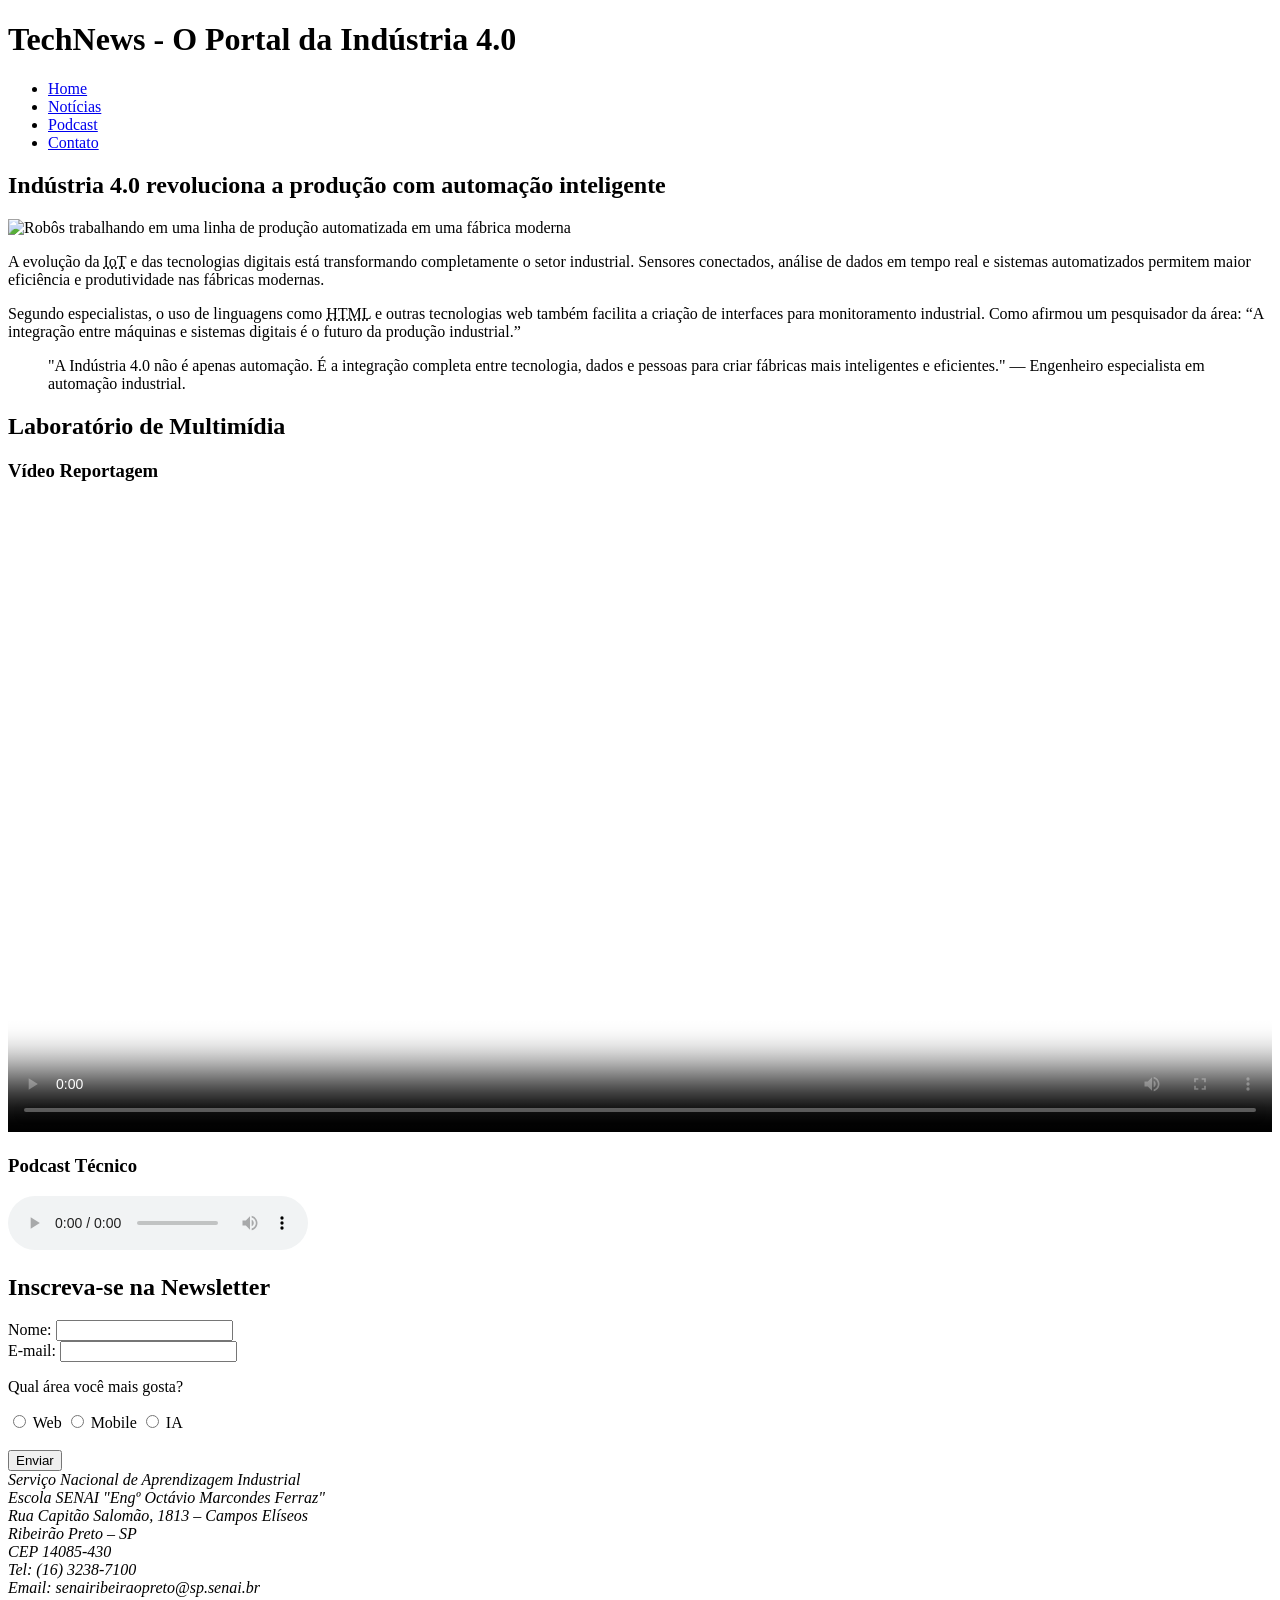
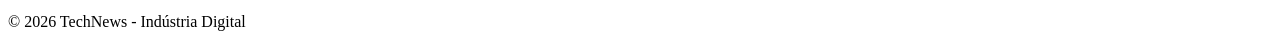
==== projeto-portal/index.html @ 2f5e060c "Atividades do dia 13/06/2026" ====
<!doctype html>
<html lang="pt-br">
  <head>
    <meta charset="UTF-8" />
    <meta name="viewport" content="width=device-width, initial-scale=1.0" />
    <title>TechNews - O Portal da Indústria 4.0.</title>
  </head>
  <body>
    <!doctype html>
    <html lang="pt-br">
      <head>
        <meta charset="utf-8" />
        <title>TechNews - O Portal da Indústria 4.0</title>
      </head>

      <body>
        <!-- Início do Header -->
        <header>
          <h1>TechNews - O Portal da Indústria 4.0</h1>

          <nav>
            <ul>
              <li><a href="#">Home</a></li>
              <li><a href="#">Notícias</a></li>
              <li><a href="#">Podcast</a></li>
              <li><a href="#">Contato</a></li>
            </ul>
          </nav>
        </header>
        <!-- Fim do Header -->

        <!-- Início do Conteúdo Principal -->
        <main>
          <!-- Início da Notícia -->
          <article>
            <h2>
              Indústria 4.0 revoluciona a produção com automação inteligente
            </h2>

            <img
              src="img/industria.jpg"
              alt="Robôs trabalhando em uma linha de produção automatizada em uma fábrica moderna"
            />

            <p>
              A evolução da <abbr title="Internet das Coisas">IoT</abbr> e das
              tecnologias digitais está transformando completamente o setor
              industrial. Sensores conectados, análise de dados em tempo real e
              sistemas automatizados permitem maior eficiência e produtividade
              nas fábricas modernas.
            </p>

            <p>
              Segundo especialistas, o uso de linguagens como
              <abbr title="HyperText Markup Language">HTML</abbr> e outras
              tecnologias web também facilita a criação de interfaces para
              monitoramento industrial. Como afirmou um pesquisador da área:
              <q
                >A integração entre máquinas e sistemas digitais é o futuro da
                produção industrial.</q
              >
            </p>

            <blockquote>
              "A Indústria 4.0 não é apenas automação. É a integração completa
              entre tecnologia, dados e pessoas para criar fábricas mais
              inteligentes e eficientes." — Engenheiro especialista em automação
              industrial.
            </blockquote>
          </article>
          <!-- Fim da News -->

          <!-- Início da Seção de Multimídia -->
          <section>
            <h2>Laboratório de Multimídia</h2>

            <h3>Vídeo Reportagem</h3>
            <video controls width="100%" poster="img/capa-video.jpg">
              <source src="video/reportagem.mp4" type="video/mp4" />
              Seu navegador não suporta vídeo.
            </video>

            <h3>Podcast Técnico</h3>
            <audio controls>
              <source src="audio/podcast.mp3" type="audio/mpeg" />
              Seu navegador não suporta áudio.
            </audio>
          </section>
          <!-- Fim da Seção de Multimídia -->

          <!-- Início da Newsletter -->
          <section>
            <h2>Inscreva-se na Newsletter</h2>

            <form>
              <div>
                <label for="nome">Nome:</label>
                <input type="text" id="nome" name="nome" required />
              </div>

              <div>
                <label for="email">E-mail:</label>
                <input type="email" id="email" name="email" required />
              </div>

              <p>Qual área você mais gosta?</p>

              <input type="radio" id="web" name="area" value="web" />
              <label for="web">Web</label>

              <input type="radio" id="mobile" name="area" value="mobile" />
              <label for="mobile">Mobile</label>

              <input type="radio" id="ia" name="area" value="ia" />
              <label for="ia">IA</label>

              <br /><br />

              <button type="submit">Enviar</button>
            </form>
          </section>
          <!-- Fim da Newsletter -->
        </main>
        <!-- Fim do Conteúdo Principal -->

        <!-- Início do Footer -->
        <footer>
          <address>
            Serviço Nacional de Aprendizagem Industrial<br />
            Escola SENAI "Engº Octávio Marcondes Ferraz"<br />
            Rua Capitão Salomão, 1813 – Campos Elíseos<br />
            Ribeirão Preto – SP<br />
            CEP 14085-430<br />
            Tel: (16) 3238-7100<br />
            Email: senairibeiraopreto@sp.senai.br
          </address>

          <p>&copy; 2026 TechNews - Indústria Digital</p>
        </footer>
        <!-- Fim do Footer -->
      </body>
    </html>
  </body>
</html>
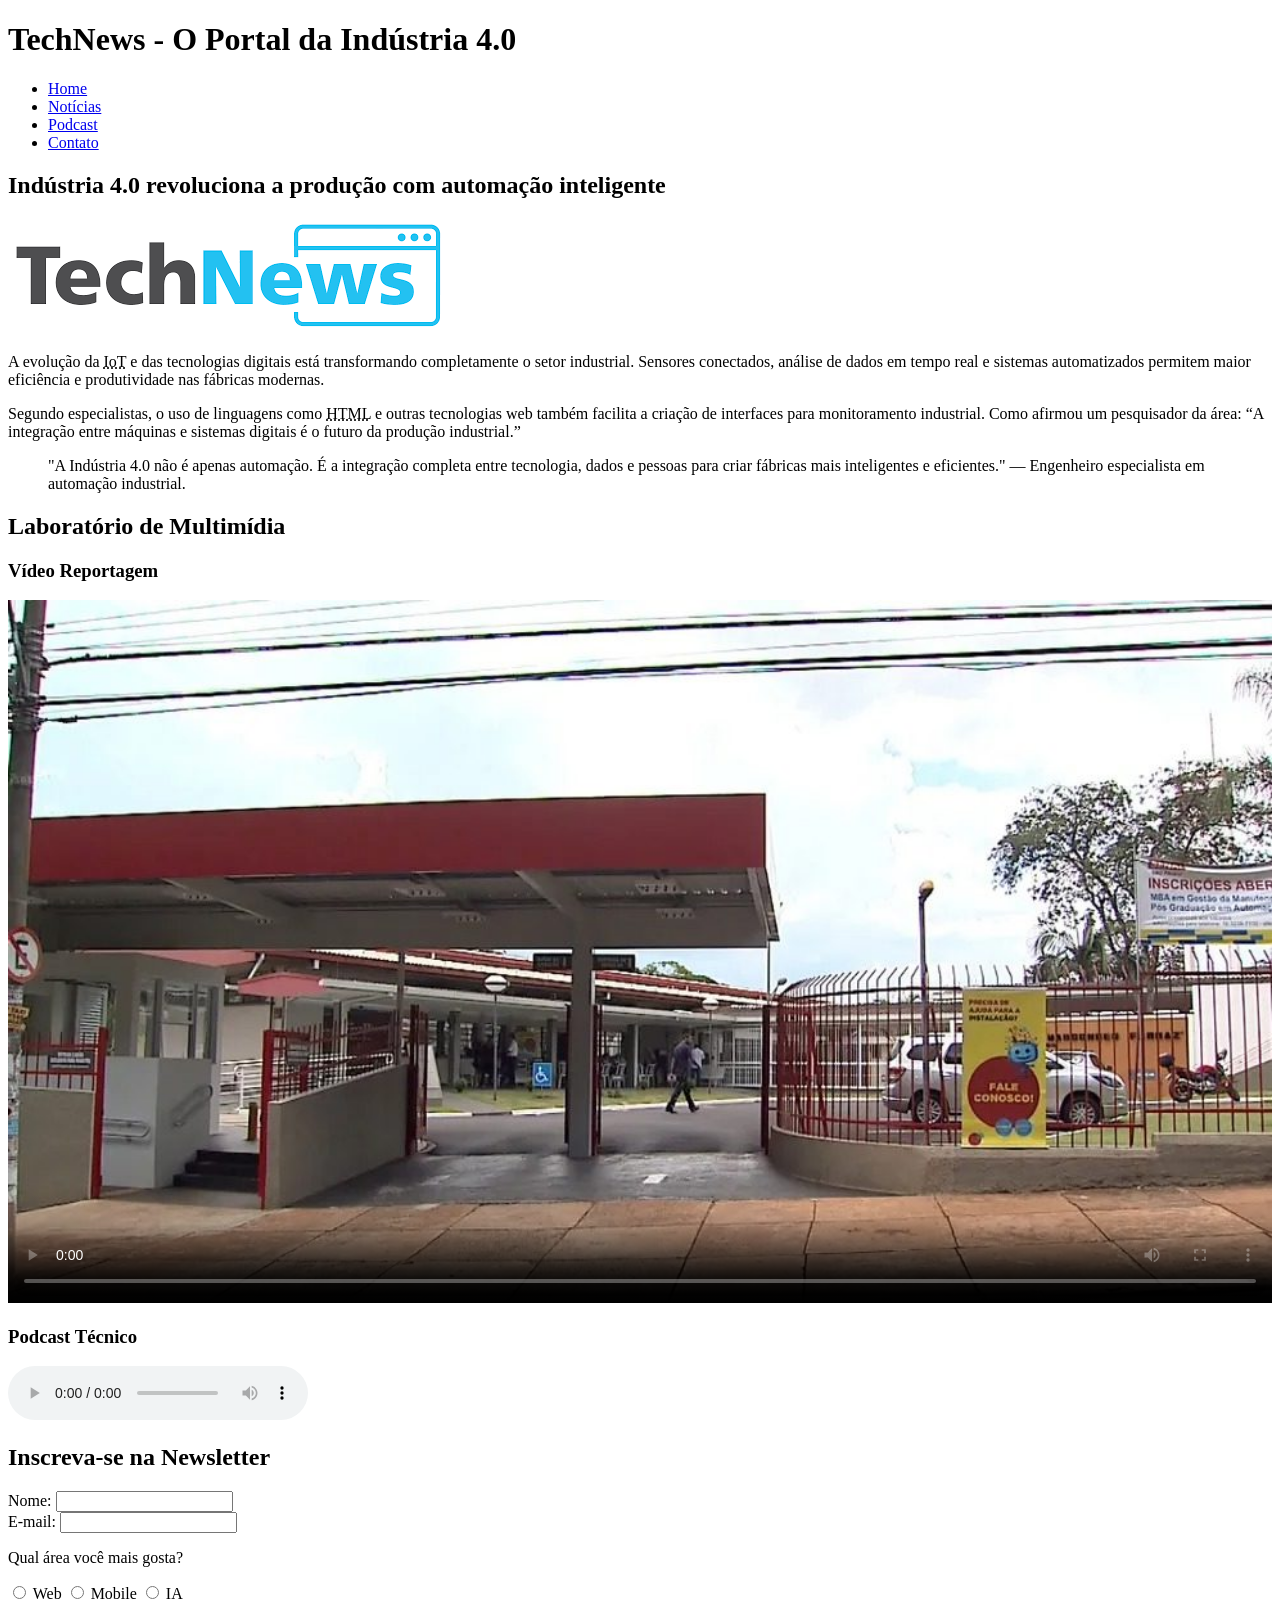
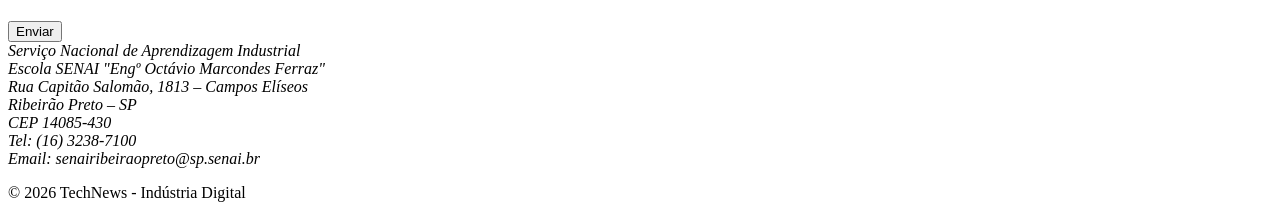
==== commit 5e7b6a98: "Atividade - 4 avaliativa" ====
--- a/projeto-portal/index.html
+++ b/projeto-portal/index.html
@@ -38,7 +38,7 @@
             </h2>
 
             <img
-              src="img/industria.jpg"
+              src="./imgs/images.png"
               alt="Robôs trabalhando em uma linha de produção automatizada em uma fábrica moderna"
             />
 
@@ -75,14 +75,14 @@
             <h2>Laboratório de Multimídia</h2>
 
             <h3>Vídeo Reportagem</h3>
-            <video controls width="100%" poster="img/capa-video.jpg">
-              <source src="video/reportagem.mp4" type="video/mp4" />
+            <video controls width="100%" poster="imgs/23-jul-2025-faculdadesenai.jpg">
+              <source src="./video/jhonporc.mp4" type="video/mp4" />
               Seu navegador não suporta vídeo.
             </video>
 
             <h3>Podcast Técnico</h3>
             <audio controls>
-              <source src="audio/podcast.mp3" type="audio/mpeg" />
+              <source src="audio/Where Is My Mind - Pixies (youtube).mp3" type="audio/mpeg" />
               Seu navegador não suporta áudio.
             </audio>
           </section>
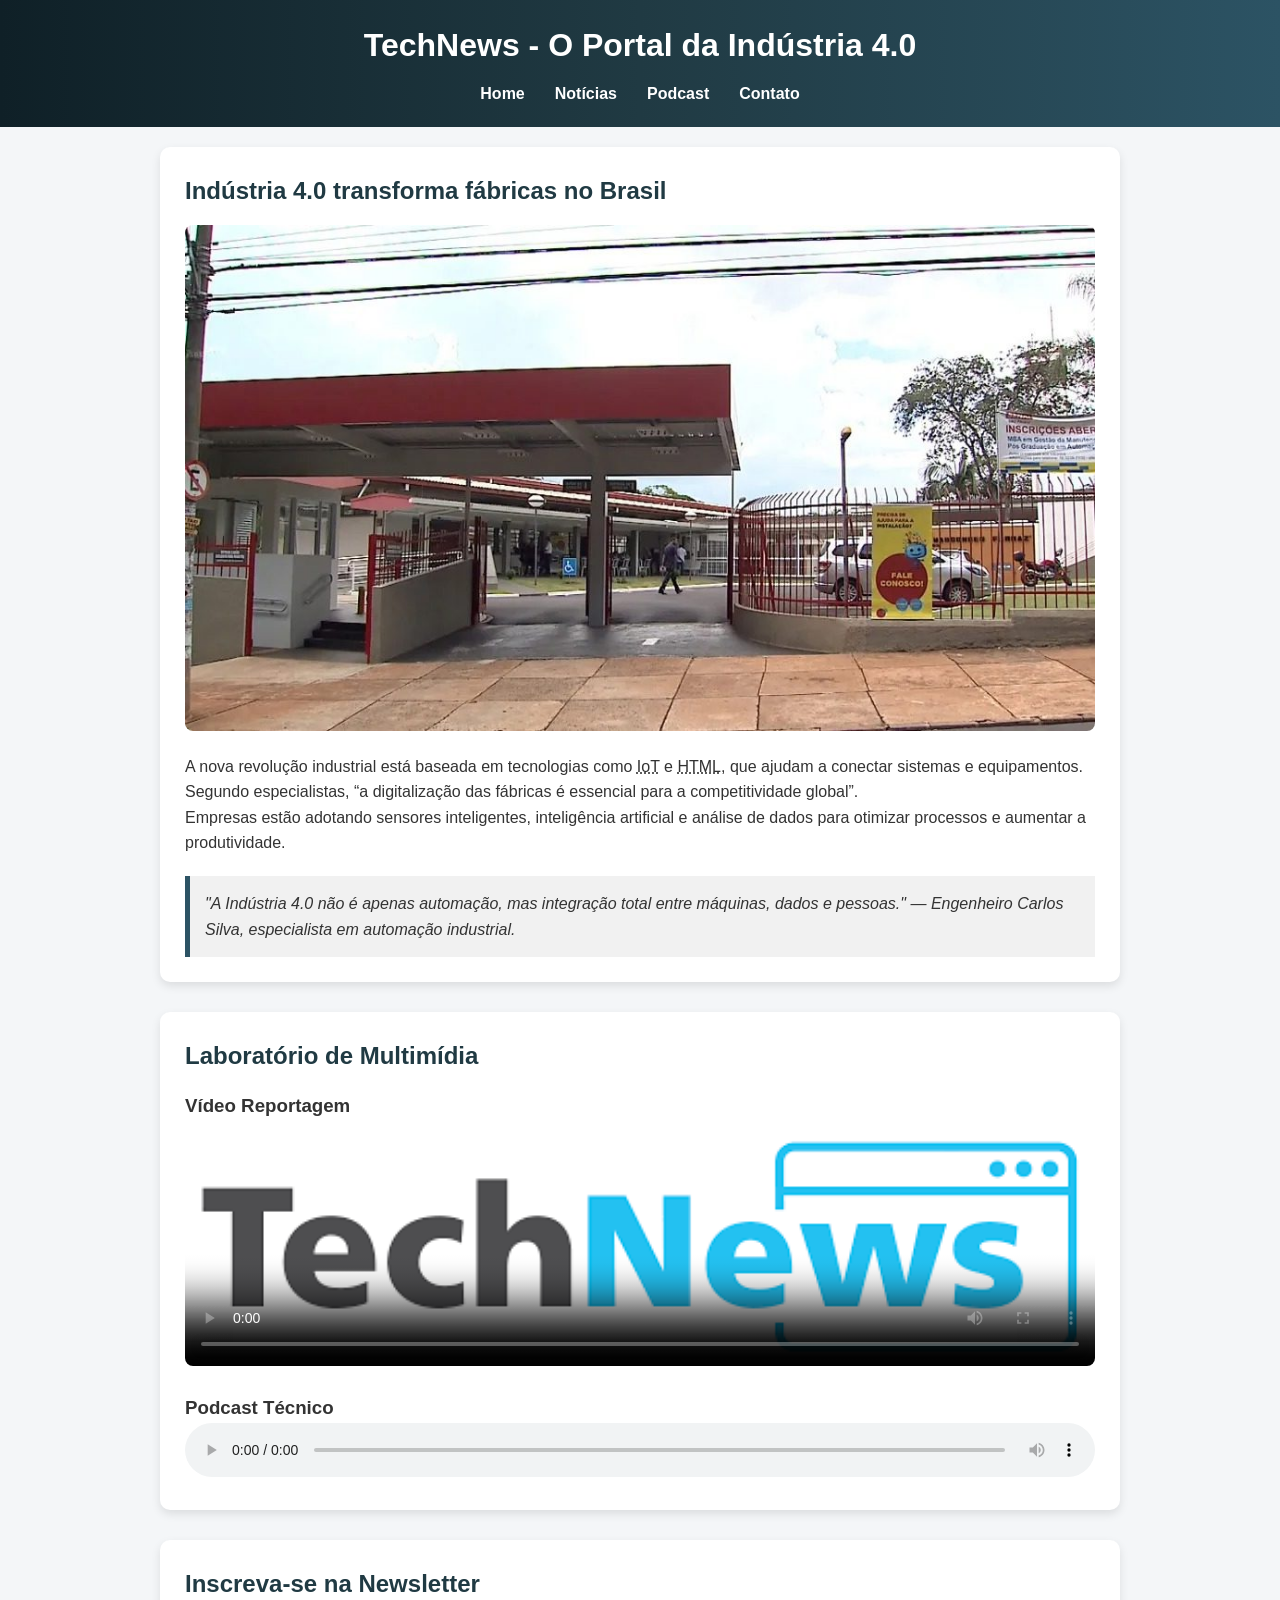
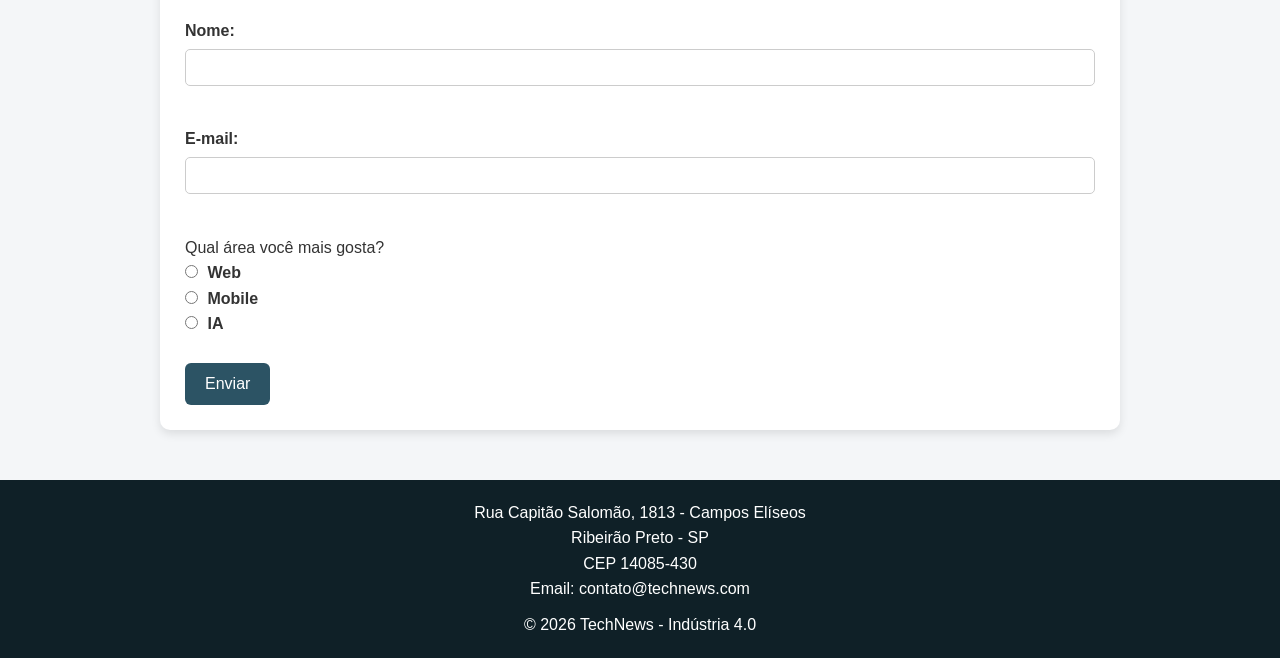
==== commit d06418df: "Add files via upload" ====
--- a/projeto-portal/index.html
+++ b/projeto-portal/index.html
@@ -1,144 +1,123 @@
-<!doctype html>
-<html lang="pt-br">
-  <head>
-    <meta charset="UTF-8" />
-    <meta name="viewport" content="width=device-width, initial-scale=1.0" />
-    <title>TechNews - O Portal da Indústria 4.0.</title>
-  </head>
-  <body>
-    <!doctype html>
-    <html lang="pt-br">
-      <head>
-        <meta charset="utf-8" />
-        <title>TechNews - O Portal da Indústria 4.0</title>
-      </head>
-
-      <body>
-        <!-- Início do Header -->
-        <header>
-          <h1>TechNews - O Portal da Indústria 4.0</h1>
-
-          <nav>
-            <ul>
-              <li><a href="#">Home</a></li>
-              <li><a href="#">Notícias</a></li>
-              <li><a href="#">Podcast</a></li>
-              <li><a href="#">Contato</a></li>
-            </ul>
-          </nav>
-        </header>
-        <!-- Fim do Header -->
-
-        <!-- Início do Conteúdo Principal -->
-        <main>
-          <!-- Início da Notícia -->
-          <article>
-            <h2>
-              Indústria 4.0 revoluciona a produção com automação inteligente
-            </h2>
-
-            <img
-              src="./imgs/images.png"
-              alt="Robôs trabalhando em uma linha de produção automatizada em uma fábrica moderna"
-            />
-
-            <p>
-              A evolução da <abbr title="Internet das Coisas">IoT</abbr> e das
-              tecnologias digitais está transformando completamente o setor
-              industrial. Sensores conectados, análise de dados em tempo real e
-              sistemas automatizados permitem maior eficiência e produtividade
-              nas fábricas modernas.
-            </p>
-
-            <p>
-              Segundo especialistas, o uso de linguagens como
-              <abbr title="HyperText Markup Language">HTML</abbr> e outras
-              tecnologias web também facilita a criação de interfaces para
-              monitoramento industrial. Como afirmou um pesquisador da área:
-              <q
-                >A integração entre máquinas e sistemas digitais é o futuro da
-                produção industrial.</q
-              >
-            </p>
-
-            <blockquote>
-              "A Indústria 4.0 não é apenas automação. É a integração completa
-              entre tecnologia, dados e pessoas para criar fábricas mais
-              inteligentes e eficientes." — Engenheiro especialista em automação
-              industrial.
-            </blockquote>
-          </article>
-          <!-- Fim da News -->
-
-          <!-- Início da Seção de Multimídia -->
-          <section>
-            <h2>Laboratório de Multimídia</h2>
-
-            <h3>Vídeo Reportagem</h3>
-            <video controls width="100%" poster="imgs/23-jul-2025-faculdadesenai.jpg">
-              <source src="./video/jhonporc.mp4" type="video/mp4" />
-              Seu navegador não suporta vídeo.
-            </video>
-
-            <h3>Podcast Técnico</h3>
-            <audio controls>
-              <source src="audio/Where Is My Mind - Pixies (youtube).mp3" type="audio/mpeg" />
-              Seu navegador não suporta áudio.
-            </audio>
-          </section>
-          <!-- Fim da Seção de Multimídia -->
-
-          <!-- Início da Newsletter -->
-          <section>
-            <h2>Inscreva-se na Newsletter</h2>
-
-            <form>
-              <div>
-                <label for="nome">Nome:</label>
-                <input type="text" id="nome" name="nome" required />
-              </div>
-
-              <div>
-                <label for="email">E-mail:</label>
-                <input type="email" id="email" name="email" required />
-              </div>
-
-              <p>Qual área você mais gosta?</p>
-
-              <input type="radio" id="web" name="area" value="web" />
-              <label for="web">Web</label>
-
-              <input type="radio" id="mobile" name="area" value="mobile" />
-              <label for="mobile">Mobile</label>
-
-              <input type="radio" id="ia" name="area" value="ia" />
-              <label for="ia">IA</label>
-
-              <br /><br />
-
-              <button type="submit">Enviar</button>
-            </form>
-          </section>
-          <!-- Fim da Newsletter -->
-        </main>
-        <!-- Fim do Conteúdo Principal -->
-
-        <!-- Início do Footer -->
-        <footer>
-          <address>
-            Serviço Nacional de Aprendizagem Industrial<br />
-            Escola SENAI "Engº Octávio Marcondes Ferraz"<br />
-            Rua Capitão Salomão, 1813 – Campos Elíseos<br />
-            Ribeirão Preto – SP<br />
-            CEP 14085-430<br />
-            Tel: (16) 3238-7100<br />
-            Email: senairibeiraopreto@sp.senai.br
-          </address>
-
-          <p>&copy; 2026 TechNews - Indústria Digital</p>
-        </footer>
-        <!-- Fim do Footer -->
-      </body>
-    </html>
-  </body>
-</html>
+<!doctype html>
+<html lang="pt-br">
+  <head>
+    <meta charset="UTF-8" />
+    <link rel="stylesheet" href="css/style.css">
+    <title>TechNews - O Portal da Indústria 4.0</title>
+  </head>
+
+  <body>
+    <!-- Início do Header -->
+    <header>
+      <h1>TechNews - O Portal da Indústria 4.0</h1>
+
+      <nav>
+        <ul>
+          <li><a href="#">Home</a></li>
+          <li><a href="#">Notícias</a></li>
+          <li><a href="#">Podcast</a></li>
+          <li><a href="#">Contato</a></li>
+        </ul>
+      </nav>
+    </header>
+    <!-- Fim do Header -->
+
+    <!-- Início do Conteúdo Principal -->
+    <main>
+      <!-- Início da Notícia -->
+      <article>
+        <h2>Indústria 4.0 transforma fábricas no Brasil</h2>
+
+        <img
+          src="imgs/23-jul-2025-faculdadesenai.jpg"
+          alt="Robôs industriais trabalhando em uma fábrica automatizada"
+        />
+
+        <p>
+          A nova revolução industrial está baseada em tecnologias como
+          <abbr title="Internet das Coisas">IoT</abbr> e
+          <abbr title="HyperText Markup Language">HTML</abbr>, que ajudam a
+          conectar sistemas e equipamentos. Segundo especialistas,
+          <q
+            >a digitalização das fábricas é essencial para a competitividade
+            global</q
+          >.
+        </p>
+
+        <p>
+          Empresas estão adotando sensores inteligentes, inteligência artificial
+          e análise de dados para otimizar processos e aumentar a produtividade.
+        </p>
+
+        <blockquote>
+          "A Indústria 4.0 não é apenas automação, mas integração total entre
+          máquinas, dados e pessoas." — Engenheiro Carlos Silva, especialista em
+          automação industrial.
+        </blockquote>
+      </article>
+      <!-- Fim da News -->
+
+      <!-- Início da Seção de Multimídia -->
+      <section>
+        <h2>Laboratório de Multimídia</h2>
+
+        <h3>Vídeo Reportagem</h3>
+        <video
+          src="video/jhonporc.mp4"
+          controls
+          width="100%"
+          poster="imgs/images.png"
+        >
+          Seu navegador não suporta vídeo.
+        </video>
+
+        <h3>Podcast Técnico</h3>
+        <audio src="audio/Where Is My Mind - Pixies (youtube).mp3" controls>
+          Seu navegador não suporta áudio.
+        </audio>
+      </section>
+      <!-- Fim da Seção Multimídia -->
+
+      <!-- Início da Newsletter -->
+      <section>
+        <h2>Inscreva-se na Newsletter</h2>
+
+        <form>
+          <label for="nome">Nome:</label><br />
+          <input type="text" id="nome" name="nome" required /><br /><br />
+
+          <label for="email">E-mail:</label><br />
+          <input type="email" id="email" name="email" required /><br /><br />
+
+          <p>Qual área você mais gosta?</p>
+
+          <input type="radio" id="web" name="area" value="web" />
+          <label for="web">Web</label><br />
+
+          <input type="radio" id="mobile" name="area" value="mobile" />
+          <label for="mobile">Mobile</label><br />
+
+          <input type="radio" id="ia" name="area" value="ia" />
+          <label for="ia">IA</label><br /><br />
+
+          <button type="submit">Enviar</button>
+        </form>
+      </section>
+      <!-- Fim da Newsletter -->
+    </main>
+    <!-- Fim do Main -->
+
+    <!-- Início do Footer -->
+    <footer>
+      <address>
+        Rua Capitão Salomão, 1813 - Campos Elíseos<br />
+        Ribeirão Preto - SP<br />
+        CEP 14085-430<br />
+        Email: contato@technews.com
+      </address>
+
+      <p>&copy; 2026 TechNews - Indústria 4.0</p>
+    </footer>
+    <!-- Fim do Footer -->
+  </body>
+</html>
--- a/projeto-portal/css/style.css
+++ b/projeto-portal/css/style.css
@@ -0,0 +1,157 @@
+/* Reset básico */
+* {
+  margin: 0;
+  padding: 0;
+  box-sizing: border-box;
+}
+
+/* Fonte e corpo do site */
+body {
+  font-family: Arial, Helvetica, sans-serif;
+  background-color: #f4f6f8;
+  color: #333;
+  line-height: 1.6;
+}
+
+/* HEADER */
+header {
+  background: linear-gradient(90deg, #0f2027, #203a43, #2c5364);
+  color: white;
+  padding: 20px;
+  text-align: center;
+}
+
+/* MENU */
+nav ul {
+  list-style: none;
+  display: flex;
+  justify-content: center;
+  gap: 30px;
+  margin-top: 10px;
+}
+
+nav a {
+  text-decoration: none;
+  color: white;
+  font-weight: bold;
+  transition: 0.3s;
+}
+
+nav a:hover {
+  color: #00d9ff;
+}
+
+/* CONTEÚDO PRINCIPAL */
+main {
+  max-width: 1000px;
+  margin: auto;
+  padding: 20px;
+}
+
+/* NOTÍCIA */
+article {
+  background: white;
+  padding: 25px;
+  border-radius: 10px;
+  box-shadow: 0px 4px 10px rgba(0,0,0,0.1);
+  margin-bottom: 30px;
+}
+
+article h2 {
+  margin-bottom: 15px;
+  color: #203a43;
+}
+
+article img {
+  width: 100%;
+  border-radius: 8px;
+  margin-bottom: 15px;
+}
+
+/* CITAÇÃO */
+blockquote {
+  margin-top: 20px;
+  padding: 15px;
+  border-left: 5px solid #2c5364;
+  background: #f1f1f1;
+  font-style: italic;
+}
+
+/* SEÇÕES */
+section {
+  background: white;
+  padding: 25px;
+  margin-bottom: 30px;
+  border-radius: 10px;
+  box-shadow: 0px 4px 10px rgba(0,0,0,0.1);
+}
+
+section h2 {
+  margin-bottom: 15px;
+  color: #203a43;
+}
+
+/* VÍDEO */
+video {
+  margin-top: 10px;
+  margin-bottom: 20px;
+  border-radius: 8px;
+}
+
+/* ÁUDIO */
+audio {
+  width: 100%;
+}
+
+/* FORMULÁRIO */
+form {
+  margin-top: 10px;
+}
+
+label {
+  font-weight: bold;
+}
+
+input[type="text"],
+input[type="email"] {
+  width: 100%;
+  padding: 10px;
+  margin-top: 5px;
+  margin-bottom: 15px;
+  border-radius: 5px;
+  border: 1px solid #ccc;
+}
+
+/* RADIO */
+input[type="radio"] {
+  margin-right: 5px;
+}
+
+/* BOTÃO */
+button {
+  background: #2c5364;
+  color: white;
+  padding: 12px 20px;
+  border: none;
+  border-radius: 6px;
+  cursor: pointer;
+  font-size: 16px;
+  transition: 0.3s;
+}
+
+button:hover {
+  background: #00b4d8;
+}
+
+/* FOOTER */
+footer {
+  background: #0f2027;
+  color: white;
+  text-align: center;
+  padding: 20px;
+}
+
+footer address {
+  margin-bottom: 10px;
+  font-style: normal;
+}
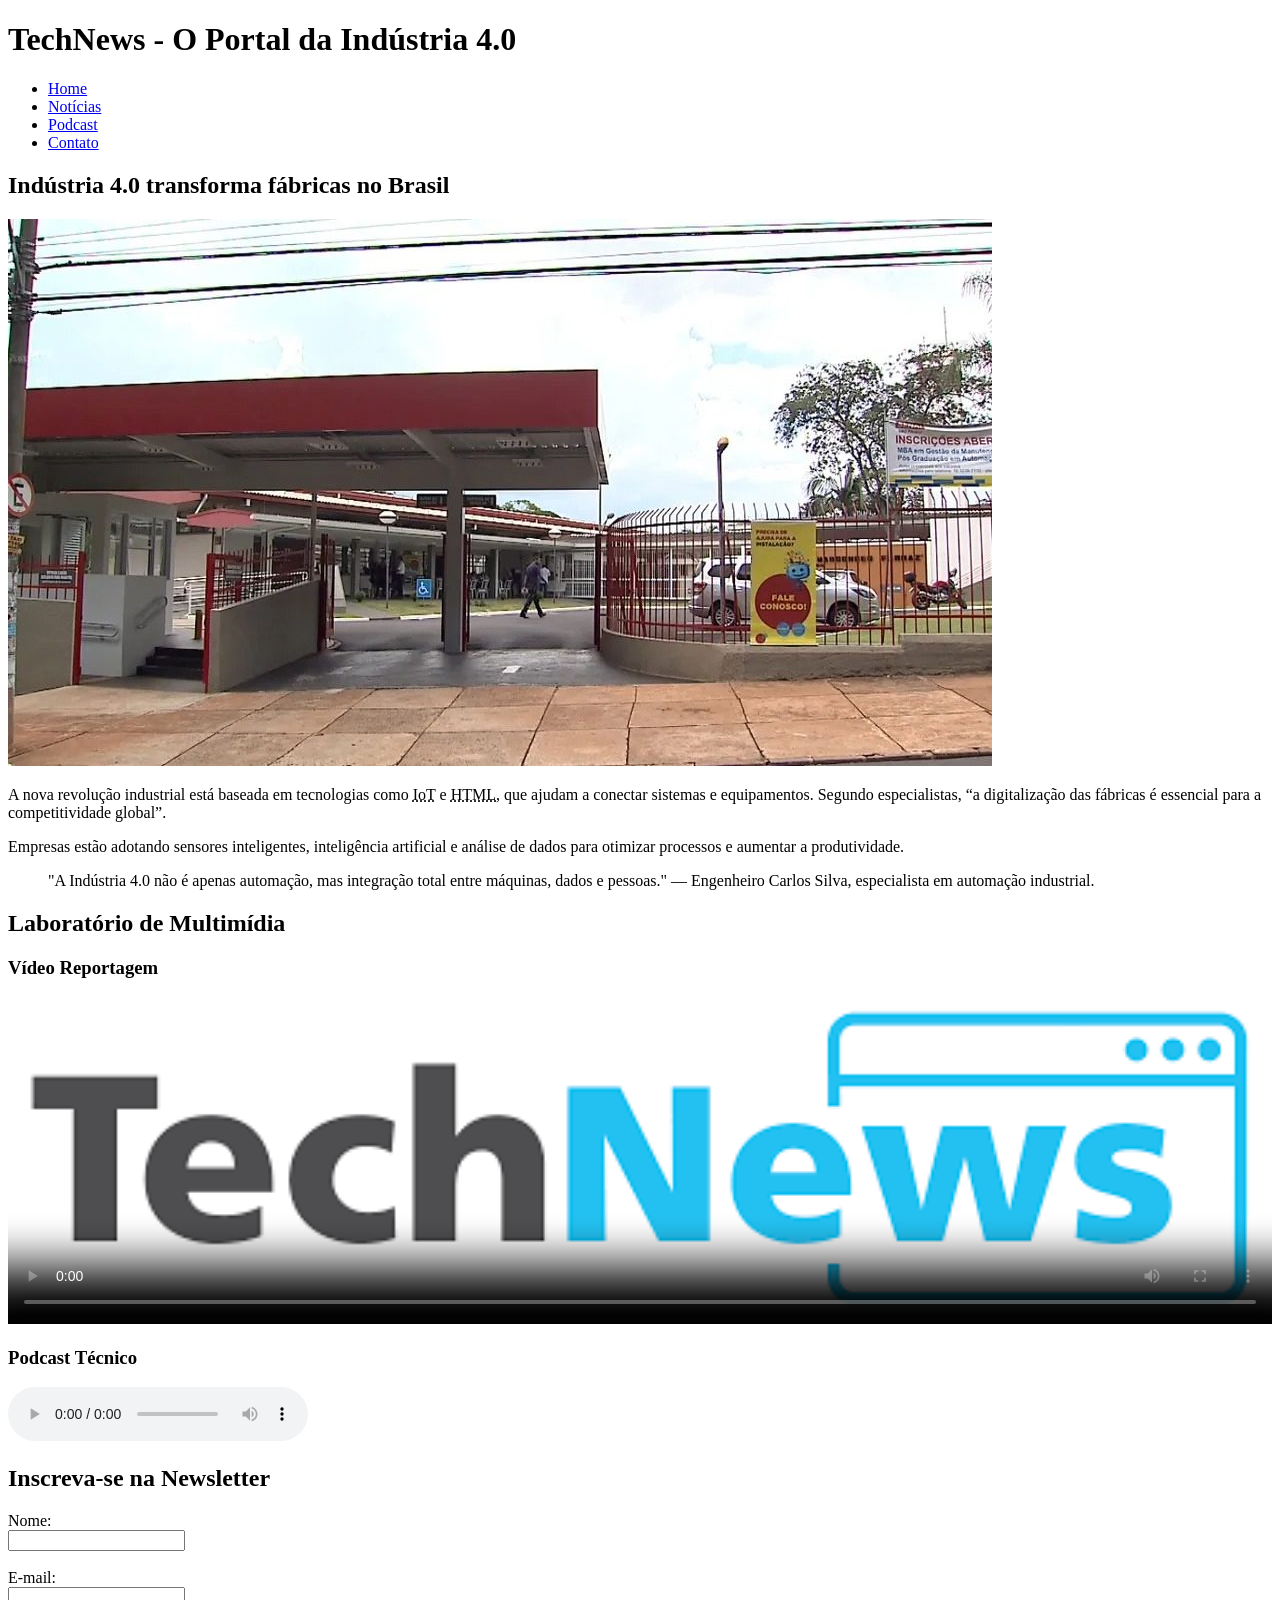
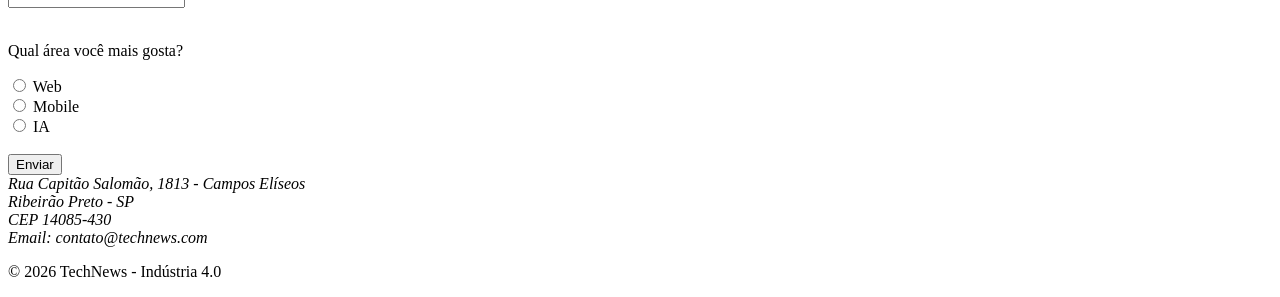
==== commit 465bb92f: "tirando estilização" ====
--- a/projeto-portal/index.html
+++ b/projeto-portal/index.html
@@ -2,7 +2,7 @@
 <html lang="pt-br">
   <head>
     <meta charset="UTF-8" />
-    <link rel="stylesheet" href="css/style.css">
+    <!-- <link rel="stylesheet" href="css/style.css"> -->
     <title>TechNews - O Portal da Indústria 4.0</title>
   </head>
 
--- a/projeto-portal/css/style.css
+++ b/projeto-portal/css/style.css
@@ -1,157 +1,48 @@
-/* Reset básico */
-* {
+body {
+  font-family: Arial, sans-serif;
+  background-color: #f2f2f2;
   margin: 0;
-  padding: 0;
-  box-sizing: border-box;
+  color: #333;
 }
-
-/* Fonte e corpo do site */
-body {
-  font-family: Arial, Helvetica, sans-serif;
-  background-color: #f4f6f8;
-  color: #333;
-  line-height: 1.6;
-}
-
-/* HEADER */
 header {
-  background: linear-gradient(90deg, #0f2027, #203a43, #2c5364);
-  color: white;
-  padding: 20px;
-  text-align: center;
-}
-
-/* MENU */
-nav ul {
-  list-style: none;
-  display: flex;
-  justify-content: center;
-  gap: 30px;
-  margin-top: 10px;
-}
-
-nav a {
-  text-decoration: none;
-  color: white;
-  font-weight: bold;
-  transition: 0.3s;
-}
-
-nav a:hover {
-  color: #00d9ff;
-}
-
-/* CONTEÚDO PRINCIPAL */
-main {
-  max-width: 1000px;
-  margin: auto;
-  padding: 20px;
-}
-
-/* NOTÍCIA */
-article {
-  background: white;
-  padding: 25px;
-  border-radius: 10px;
-  box-shadow: 0px 4px 10px rgba(0,0,0,0.1);
-  margin-bottom: 30px;
-}
-
-article h2 {
-  margin-bottom: 15px;
-  color: #203a43;
-}
-
-article img {
-  width: 100%;
-  border-radius: 8px;
-  margin-bottom: 15px;
-}
-
-/* CITAÇÃO */
-blockquote {
-  margin-top: 20px;
-  padding: 15px;
-  border-left: 5px solid #2c5364;
-  background: #f1f1f1;
-  font-style: italic;
-}
-
-/* SEÇÕES */
-section {
-  background: white;
-  padding: 25px;
-  margin-bottom: 30px;
-  border-radius: 10px;
-  box-shadow: 0px 4px 10px rgba(0,0,0,0.1);
-}
-
-section h2 {
-  margin-bottom: 15px;
-  color: #203a43;
-}
-
-/* VÍDEO */
-video {
-  margin-top: 10px;
-  margin-bottom: 20px;
-  border-radius: 8px;
-}
-
-/* ÁUDIO */
-audio {
-  width: 100%;
-}
-
-/* FORMULÁRIO */
-form {
-  margin-top: 10px;
-}
-
-label {
-  font-weight: bold;
-}
-
-input[type="text"],
-input[type="email"] {
-  width: 100%;
-  padding: 10px;
-  margin-top: 5px;
-  margin-bottom: 15px;
-  border-radius: 5px;
-  border: 1px solid #ccc;
-}
-
-/* RADIO */
-input[type="radio"] {
-  margin-right: 5px;
-}
-
-/* BOTÃO */
-button {
-  background: #2c5364;
-  color: white;
-  padding: 12px 20px;
-  border: none;
-  border-radius: 6px;
-  cursor: pointer;
-  font-size: 16px;
-  transition: 0.3s;
-}
-
-button:hover {
-  background: #00b4d8;
-}
-
-/* FOOTER */
-footer {
-  background: #0f2027;
+  background-color: #1f4e79;
   color: white;
   text-align: center;
   padding: 20px;
 }
-
-footer address {
-  margin-bottom: 10px;
-  font-style: normal;
+nav ul {
+  list-style: none;
+  padding: 0;
+}
+nav ul li {
+  display: inline;
+  margin: 0 15px;
+}
+nav a {
+  color: white;
+  text-decoration: none;
+  font-weight: bold;
+}
+main {
+  width: 80%;
+  margin: auto;
+  padding: 20px;
+}
+img {
+  width: 100%;
+  margin-top: 10px;
+}
+video, audio {
+  width: 100%;
+  margin-top: 10px;
+}
+input, button {
+  padding: 8px;
+  margin-top: 5px;
+}
+footer {
+  background-color: #1f4e79;
+  color: white;
+  text-align: center;
+  padding: 15px;
 }
